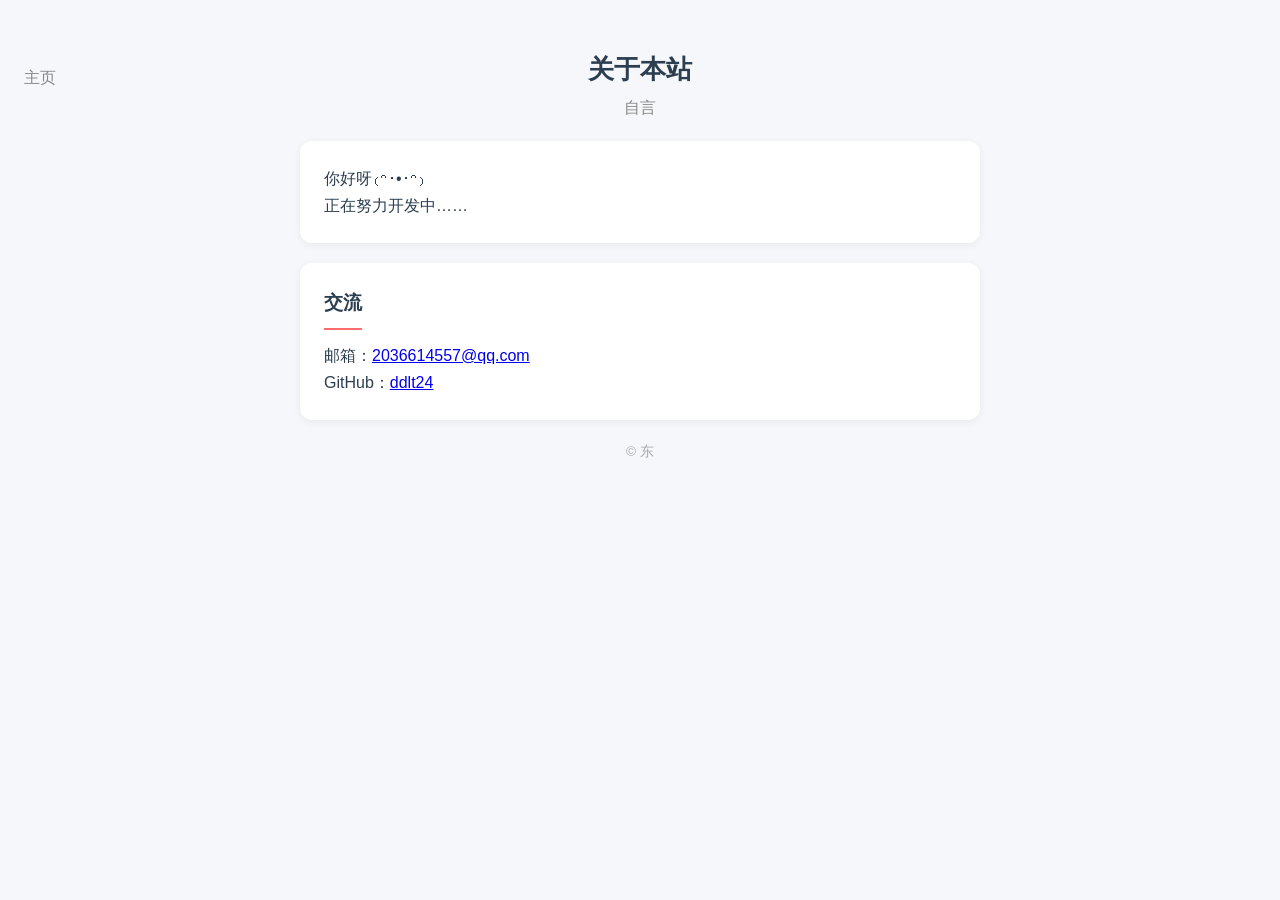
==== about.html @ d2ff535e "把HTML所有内容复制进来了" ====
<!DOCTYPE html>
 <html lang="zh-CN">
   <head>
     <meta charset="UTF-8">
     <meta name="viewport" content="width=device-width, initial-scale=1.0">
     <title>关于</title>
     <link rel="icon" href="assets/images/0.png" type="image/png">
     <link rel="stylesheet" href="css/0.css">
   </head>
   
   <body>
     <div class="container">
       <!-- 头部：返回主页 + 页面标题 -->
       <header>
         <a href="index.html" style="position:fixed; top:64px; left:24px; text-decoration:none; color:#888; font-size:1.0rem; z-index:999;">主页</a>
         <h1 style="margin-top:8px;">关于本站</h1>
          <p class="tagline">自言</p>
       </header>
       
       
       <!-- 介绍区块 -->
       <section>
         <p>你好呀₍ᵔ･•･ᵔ₎<br>正在努力开发中……</p>
       </section>
       
       <!-- 交流 -->
       <section>
         <h2>交流</h2>
         <p>邮箱：<a href="mailto:dong@example.com">2036614557@qq.com</a></p>
         <p>GitHub：<a href="https://github.com/ddlt24" target="_blank" rel="noopener noreferrer">ddlt24</a></p>
       </section>
       
       <!-- 页脚 -->
       <footer>© 东 </footer>
     </div>
   </body>
 </html>
---- css/0.css ----
/* ===== 基础重置 ===== */
* { margin: 0; padding: 0; box-sizing: border-box; }

/* ===== 亮色变量（默认）===== */
:root {
  --bg: #f5f7fa;
  --text: #2c3e50;
  --text-light: #888;
  --card-bg: #fff;
  --card-shadow: rgba(0,0,0,0.06);
  --primary: #ff6b6b;
  --primary-dark: #e05555;
  --gradient-btn: linear-gradient(135deg, #ff6b6b 0%, #f093fb 100%);
  --gradient-btn-hover: linear-gradient(135deg, #e05555 0%, #d47ae8 100%);
  --gradient-other: linear-gradient(135deg, #00FFFF 0%, #00FF80 100%);
  --skill-bg: #ffa500;
  --links-bg: #2c3e50;
  --links-hover: #ff6b6b;
  --border-h2: #ff6b6b;
  --footer-text: #aaa;
  --clock-opacity: 0.7;
}

/* ===== 暗色覆写（系统深色模式时自动生效）===== */
@media (prefers-color-scheme: dark) {
  :root {
    --bg: #0f0f1a;
    --text: #e0e0e0;
    --text-light: #999;
    --card-bg: #1a1a2e;
    --card-shadow: rgba(0,0,0,0.3);
    --primary: #ff6b6b;
    --primary-dark: #cc4444;
    --gradient-btn: linear-gradient(135deg, #ff6b6b 0%, #c77dff 100%);
    --gradient-btn-hover: linear-gradient(135deg, #e05555 0%, #a855f7 100%);
    --gradient-other: linear-gradient(135deg, #06b6d4 0%, #10b981 100%);
    --skill-bg: #d97706;
    --links-bg: #1e1e32;
    --links-hover: #ff6b6b;
    --border-h2: #ff6b6b;
    --footer-text: #666;
    --clock-opacity: 0.5;
  }

  body {
    background: var(--bg);
  }

  img.avatar {
    filter: brightness(0.85);
  }
}

/* ===== Body ===== */
body {
  font-family: -apple-system, BlinkMacSystemFont, "Segoe UI", sans-serif;
  line-height: 1.7;
  color: var(--text);
  background: var(--bg);
  min-height: 100vh;
  transition: background 0.3s, color 0.3s;
}

/* ===== 整体容器 ===== */
.container {
  max-width: 720px;
  margin: 0 auto;
  padding: 40px 20px;
}

/* ===== 右上角时间 ===== */
#clock {
  position: fixed;
  top: 24px;
  right: 12px;
  font-size: 0.85rem;
  color: var(--text-light);
  font-family: -apple-system, BlinkMacSystemFont, "Segoe UI", monospace;
  letter-spacing: 0.5px;
  opacity: var(--clock-opacity);
  z-index: 999;
  user-select: none;
}

/* ===== 头部 ===== */
header {
  text-align: center;
  margin-bottom: 20px;
}
.avatar {
  width: 64px; height: 64px;
  border-radius: 50%;
  object-fit: cover;
  margin-bottom: 6px;
  box-shadow: 0 4px 12px var(--card-shadow);
}
header h1 { font-size: 1.6rem; margin-bottom: 2px; }
.tagline { color: var(--text-light); font-size: 1rem; }

/* ===== 各模块通用 ===== */
section {
  background: var(--card-bg);
  border-radius: 12px;
  padding: 24px;
  margin-bottom: 20px;
  box-shadow: 0 2px 8px var(--card-shadow);
  transition: background 0.3s, box-shadow 0.3s;
}
section h2 {
  font-size: 1.2rem;
  margin-bottom: 12px;
  padding-bottom: 8px;
  border-bottom: 2px solid var(--border-h2);
  display: inline-block;
}

/* ===== 标签 ===== */
.skills { list-style: none; display: flex; flex-wrap: wrap; gap: 8px; }
.skills li {
  background: var(--skill-bg);
  padding: 6px 14px;
  border-radius: 20px;
  font-size: 0.9rem;
  color: #fff;
}

/* ===== 项目链接按钮 ===== */
.button-group {
  display: flex;
  flex-wrap: nowrap;
  gap: 12px;
}
.button-group a {
  flex: 1 1 calc(33% - 12px);   /* 原 25% 改 33%，3 个按钮更合理 */
  padding: 8px 22px;
  background: var(--gradient-btn);
  color: #fff;
  font-size: 0.95rem;
  font-weight: 500;
  text-decoration: none;
  border-radius: 25px;
  box-shadow: 0 4px 15px rgba(102, 126, 234, 0.4);
  transition: all 0.3s ease;
  letter-spacing: 0.5px;
  text-align: center;
  box-sizing: border-box;
}
.button-group a:hover {
  transform: translateY(-2px);
  box-shadow: 0 6px 20px rgba(102, 126, 234, 0.6);
  background: var(--gradient-btn-hover);
}
.button-group a:active {
  transform: translateY(0);
  box-shadow: 0 2px 10px rgba(102, 126, 234, 0.3);
}

/* ===== 资源按钮 ===== */
.links { display: flex; gap: 12px; flex-wrap: wrap; }
.links a {
  flex: 1; min-width: 120px;
  text-align: center;
  padding: 10px 0;
  border-radius: 8px;
  background: var(--links-bg);
  color: #fff;
  text-decoration: none;
  font-size: 0.95rem;
  transition: background 0.2s;
}
.links a:hover { background: var(--links-hover); }

/* ===== 其他按钮 ===== */
.other {
  display: flex;
  gap: 12px;
  flex-wrap: nowrap;
}
.other a {
  flex: 1 1 calc(33% - 12px);
  padding: 8px 22px;
  background: var(--gradient-other);
  color: #fff;
  font-size: 0.95rem;
  font-weight: 500;
  text-decoration: none;
  border-radius: 25px;
  box-shadow: 0 4px 15px rgba(102, 126, 234, 0.4);
  transition: all 0.3s ease;
  letter-spacing: 0.5px;
  text-align: center;
  box-sizing: border-box;
}
.other a:hover {
  filter: brightness(1.1);
}

/* ===== 透明按钮 ===== */
.transparent-button {
  display: flex;
  gap: 12px;
  flex-wrap: wrap;
}
.transparent-button a {
  flex: 1;
  min-width: 120px;
  text-align: center;
  padding: 10px 0;
  border-radius: 8px;
  background: transparent;
  color: var(--text);
  font-size: 0.95rem;
  font-weight: 500;
  text-decoration: none;
  border: 2px solid var(--text-light);
  transition: all 0.3s ease;
  box-sizing: border-box;
}
.transparent-button a:hover {
  border-color: var(--primary);
  color: var(--primary);
}

/* ===== 页脚 ===== */
footer {
  text-align: center;
  color: var(--footer-text);
  font-size: 0.85rem;
  margin-top: 20px;
}
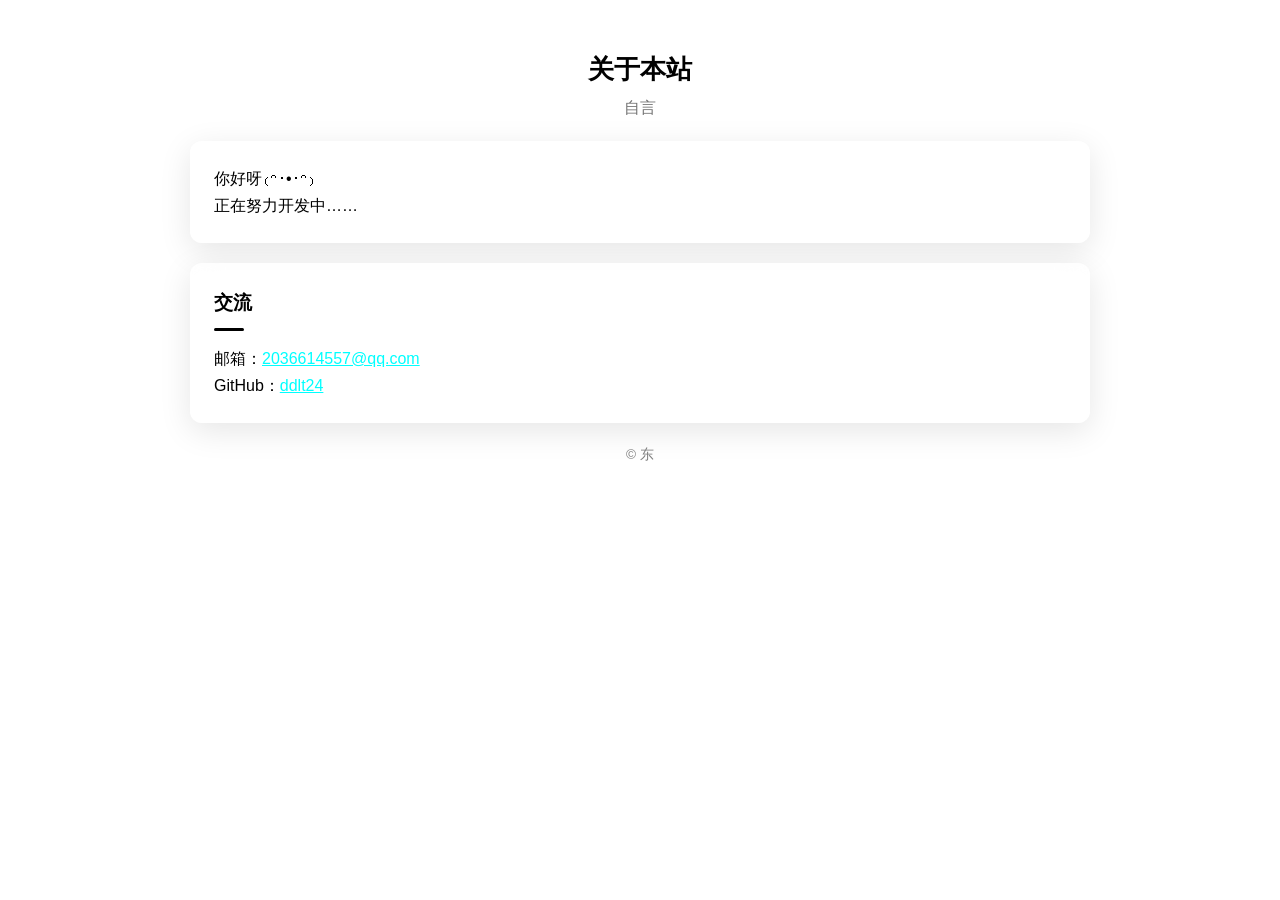
==== commit cb61fc02: "重写css" ====
--- a/about.html
+++ b/about.html
@@ -2,18 +2,18 @@
  <html lang="zh-CN">
    <head>
      <meta charset="UTF-8">
-     <meta name="viewport" content="width=device-width, initial-scale=1.0">
-     <title>关于</title>
+    <meta name="viewport" content="width=device-width, initial-scale=1.0">
+    <meta name="color-scheme" content="light dark">
+    <title>关于</title>
      <link rel="icon" href="assets/images/0.png" type="image/png">
      <link rel="stylesheet" href="css/0.css">
    </head>
    
    <body>
-     <div class="container">
-       <!-- 头部：返回主页 + 页面标题 -->
-       <header>
-         <a href="index.html" style="position:fixed; top:64px; left:24px; text-decoration:none; color:#888; font-size:1.0rem; z-index:999;">主页</a>
-         <h1 style="margin-top:8px;">关于本站</h1>
+     <div class="container about">
+       <!-- 头部：页面标题 -->
+      <header>
+        <h1 style="margin-top:8px;">关于本站</h1>
           <p class="tagline">自言</p>
        </header>
        
@@ -26,7 +26,7 @@
        <!-- 交流 -->
        <section>
          <h2>交流</h2>
-         <p>邮箱：<a href="mailto:dong@example.com">2036614557@qq.com</a></p>
+         <p>邮箱：<a href="mailto:2036614557@qq.com">2036614557@qq.com</a></p>
          <p>GitHub：<a href="https://github.com/ddlt24" target="_blank" rel="noopener noreferrer">ddlt24</a></p>
        </section>
        
--- a/css/0.css
+++ b/css/0.css
@@ -1,59 +1,53 @@
+/* ============================================================
+   东 · 极简扁平 + 玻璃拟态
+   背景：纯白 / 纯黑，自适应明暗
+   卡片：保留毛玻璃（backdrop-filter）
+   按键：统一纯色 #00FFFF，无交互效果
+   ============================================================ */
+
 /* ===== 基础重置 ===== */
 * { margin: 0; padding: 0; box-sizing: border-box; }
 
-/* ===== 亮色变量（默认）===== */
+/* ===== 设计变量（纯白 / 纯黑 · 自适应明暗）===== */
+html { color-scheme: light dark; }
 :root {
-  --bg: #f5f7fa;
-  --text: #2c3e50;
-  --text-light: #888;
-  --card-bg: #fff;
-  --card-shadow: rgba(0,0,0,0.06);
-  --primary: #ff6b6b;
-  --primary-dark: #e05555;
-  --gradient-btn: linear-gradient(135deg, #ff6b6b 0%, #f093fb 100%);
-  --gradient-btn-hover: linear-gradient(135deg, #e05555 0%, #d47ae8 100%);
-  --gradient-other: linear-gradient(135deg, #00FFFF 0%, #00FF80 100%);
-  --skill-bg: #ffa500;
-  --links-bg: #2c3e50;
-  --links-hover: #ff6b6b;
-  --border-h2: #ff6b6b;
-  --footer-text: #aaa;
+  --bg: #ffffff;
+  --text: #000000;
+  --text-light: rgba(0, 0, 0, 0.55);
+
+  /* 毛玻璃（基于纯白背景，用半透明 + 阴影体现质感） */
+  --glass-bg: rgba(255, 255, 255, 0.55);
+  --glass-border: rgba(0, 0, 0, 0.12);
+  --glass-shadow: 0 8px 32px rgba(0, 0, 0, 0.10);
+
+  --accent: #00ffff;                 /* 唯一强调色：按键 */
+  --btn-text: #000000;
+  --footer-text: rgba(0, 0, 0, 0.5);
+  --radius: 12px;
+  --radius-btn: 10px;
   --clock-opacity: 0.7;
 }
 
-/* ===== 暗色覆写（系统深色模式时自动生效）===== */
+/* ===== 暗色（跟随系统）===== */
 @media (prefers-color-scheme: dark) {
   :root {
-    --bg: #0f0f1a;
-    --text: #e0e0e0;
-    --text-light: #999;
-    --card-bg: #1a1a2e;
-    --card-shadow: rgba(0,0,0,0.3);
-    --primary: #ff6b6b;
-    --primary-dark: #cc4444;
-    --gradient-btn: linear-gradient(135deg, #ff6b6b 0%, #c77dff 100%);
-    --gradient-btn-hover: linear-gradient(135deg, #e05555 0%, #a855f7 100%);
-    --gradient-other: linear-gradient(135deg, #06b6d4 0%, #10b981 100%);
-    --skill-bg: #d97706;
-    --links-bg: #1e1e32;
-    --links-hover: #ff6b6b;
-    --border-h2: #ff6b6b;
-    --footer-text: #666;
-    --clock-opacity: 0.5;
-  }
+    --bg: #000000;
+    --text: #ffffff;
+    --text-light: rgba(255, 255, 255, 0.6);
 
-  body {
-    background: var(--bg);
-  }
+    --glass-bg: rgba(255, 255, 255, 0.08);
+    --glass-border: rgba(255, 255, 255, 0.16);
+    --glass-shadow: 0 8px 32px rgba(0, 0, 0, 0.35);
 
-  img.avatar {
-    filter: brightness(0.85);
+    --btn-text: #000000;
+    --footer-text: rgba(255, 255, 255, 0.5);
+    --clock-opacity: 0.6;
   }
 }
 
 /* ===== Body ===== */
 body {
-  font-family: -apple-system, BlinkMacSystemFont, "Segoe UI", sans-serif;
+  font-family: -apple-system, BlinkMacSystemFont, "Segoe UI", "PingFang SC", "Microsoft YaHei", sans-serif;
   line-height: 1.7;
   color: var(--text);
   background: var(--bg);
@@ -61,15 +55,19 @@
   transition: background 0.3s, color 0.3s;
 }
 
-/* ===== 整体容器 ===== */
+/* ===== 容器（自适应宽度：宽屏自动加宽内容列，收窄两侧留白）===== */
 .container {
+  width: 100%;
   max-width: 720px;
   margin: 0 auto;
-  padding: 40px 20px;
+  padding: 40px 10px;
 }
+@media (min-width: 768px)  { .container { max-width: 760px;  padding: 40px 10px; } }
+@media (min-width: 1024px) { .container { max-width: 920px;  padding: 40px 10px; } }
+@media (min-width: 1440px) { .container { max-width: 1440px; padding: 40px 10px; } }
 
-/* ===== 右上角时间 ===== */
-#clock {
+/* ===== 右上角时钟 ===== */
+#time {
   position: fixed;
   top: 24px;
   right: 12px;
@@ -83,142 +81,97 @@
 }
 
 /* ===== 头部 ===== */
-header {
-  text-align: center;
-  margin-bottom: 20px;
-}
+header { text-align: center; margin-bottom: 20px; }
 .avatar {
   width: 64px; height: 64px;
   border-radius: 50%;
   object-fit: cover;
-  margin-bottom: 6px;
-  box-shadow: 0 4px 12px var(--card-shadow);
+  margin-bottom: 8px;
+  box-shadow: var(--glass-shadow);
 }
 header h1 { font-size: 1.6rem; margin-bottom: 2px; }
 .tagline { color: var(--text-light); font-size: 1rem; }
 
-/* ===== 各模块通用 ===== */
+/* ===== 卡片（毛玻璃）===== */
 section {
-  background: var(--card-bg);
-  border-radius: 12px;
+  background: var(--glass-bg);
+  backdrop-filter: blur(16px) saturate(140%);
+  -webkit-backdrop-filter: blur(16px) saturate(140%);
+  border-radius: var(--radius);
   padding: 24px;
   margin-bottom: 20px;
-  box-shadow: 0 2px 8px var(--card-shadow);
-  transition: background 0.3s, box-shadow 0.3s;
+  box-shadow: var(--glass-shadow);
 }
 section h2 {
   font-size: 1.2rem;
-  margin-bottom: 12px;
-  padding-bottom: 8px;
-  border-bottom: 2px solid var(--border-h2);
-  display: inline-block;
+  font-weight: 600;
+  margin-bottom: 14px;
+  color: var(--text);
+}
+section h2::after {
+  content: "";
+  display: block;
+  width: 30px; height: 3px;
+  margin-top: 8px;
+  border-radius: 3px;
+  background: var(--text);
 }
 
 /* ===== 标签 ===== */
 .skills { list-style: none; display: flex; flex-wrap: wrap; gap: 8px; }
 .skills li {
-  background: var(--skill-bg);
+  border: 1px solid var(--text);
+  color: var(--text);
   padding: 6px 14px;
   border-radius: 20px;
   font-size: 0.9rem;
-  color: #fff;
 }
 
-/* ===== 项目链接按钮 ===== */
-.button-group {
-  display: flex;
-  flex-wrap: nowrap;
-  gap: 12px;
+/* ===== 按键（统一纯色 #00FFFF · 无效果）===== */
+.button-group { display: flex; flex-wrap: wrap; gap: 12px; }
+.button-group a {
+  flex: 1 1 calc(33% - 12px);
+  padding: 10px 22px;
+  background: var(--accent);
+  color: var(--btn-text);
+  font-size: 0.95rem;
+  font-weight: 600;
+  text-decoration: none;
+  border: none;
+  border-radius: var(--radius-btn);
+  text-align: center;
+  box-sizing: border-box;
+  letter-spacing: 0.5px;
 }
-.button-group a {
-  flex: 1 1 calc(33% - 12px);   /* 原 25% 改 33%，3 个按钮更合理 */
-  padding: 8px 22px;
-  background: var(--gradient-btn);
-  color: #fff;
+
+.links { display: flex; gap: 12px; flex-wrap: wrap; }
+.links a {
+  flex: 1; min-width: 120px;
+  padding: 10px 0;
+  background: var(--accent);
+  color: var(--btn-text);
   font-size: 0.95rem;
-  font-weight: 500;
+  font-weight: 600;
   text-decoration: none;
-  border-radius: 25px;
-  box-shadow: 0 4px 15px rgba(102, 126, 234, 0.4);
-  transition: all 0.3s ease;
-  letter-spacing: 0.5px;
+  border: none;
+  border-radius: var(--radius-btn);
   text-align: center;
   box-sizing: border-box;
 }
-.button-group a:hover {
-  transform: translateY(-2px);
-  box-shadow: 0 6px 20px rgba(102, 126, 234, 0.6);
-  background: var(--gradient-btn-hover);
-}
-.button-group a:active {
-  transform: translateY(0);
-  box-shadow: 0 2px 10px rgba(102, 126, 234, 0.3);
-}
 
-/* ===== 资源按钮 ===== */
-.links { display: flex; gap: 12px; flex-wrap: wrap; }
-.links a {
+.transparent-button { display: flex; gap: 12px; flex-wrap: wrap; }
+.transparent-button a {
   flex: 1; min-width: 120px;
-  text-align: center;
   padding: 10px 0;
-  border-radius: 8px;
-  background: var(--links-bg);
-  color: #fff;
+  background: var(--accent);
+  color: var(--btn-text);
+  font-size: 0.95rem;
+  font-weight: 600;
   text-decoration: none;
-  font-size: 0.95rem;
-  transition: background 0.2s;
-}
-.links a:hover { background: var(--links-hover); }
-
-/* ===== 其他按钮 ===== */
-.other {
-  display: flex;
-  gap: 12px;
-  flex-wrap: nowrap;
-}
-.other a {
-  flex: 1 1 calc(33% - 12px);
-  padding: 8px 22px;
-  background: var(--gradient-other);
-  color: #fff;
-  font-size: 0.95rem;
-  font-weight: 500;
-  text-decoration: none;
-  border-radius: 25px;
-  box-shadow: 0 4px 15px rgba(102, 126, 234, 0.4);
-  transition: all 0.3s ease;
-  letter-spacing: 0.5px;
+  border: none;
+  border-radius: var(--radius-btn);
   text-align: center;
   box-sizing: border-box;
-}
-.other a:hover {
-  filter: brightness(1.1);
-}
-
-/* ===== 透明按钮 ===== */
-.transparent-button {
-  display: flex;
-  gap: 12px;
-  flex-wrap: wrap;
-}
-.transparent-button a {
-  flex: 1;
-  min-width: 120px;
-  text-align: center;
-  padding: 10px 0;
-  border-radius: 8px;
-  background: transparent;
-  color: var(--text);
-  font-size: 0.95rem;
-  font-weight: 500;
-  text-decoration: none;
-  border: 2px solid var(--text-light);
-  transition: all 0.3s ease;
-  box-sizing: border-box;
-}
-.transparent-button a:hover {
-  border-color: var(--primary);
-  color: var(--primary);
 }
 
 /* ===== 页脚 ===== */
@@ -228,3 +181,11 @@
   font-size: 0.85rem;
   margin-top: 20px;
 }
+
+/* ===== 关于页链接颜色 ===== */
+.about a {
+  color: #00ffff;
+}
+.about a:hover {
+  color: #00ffff;
+}
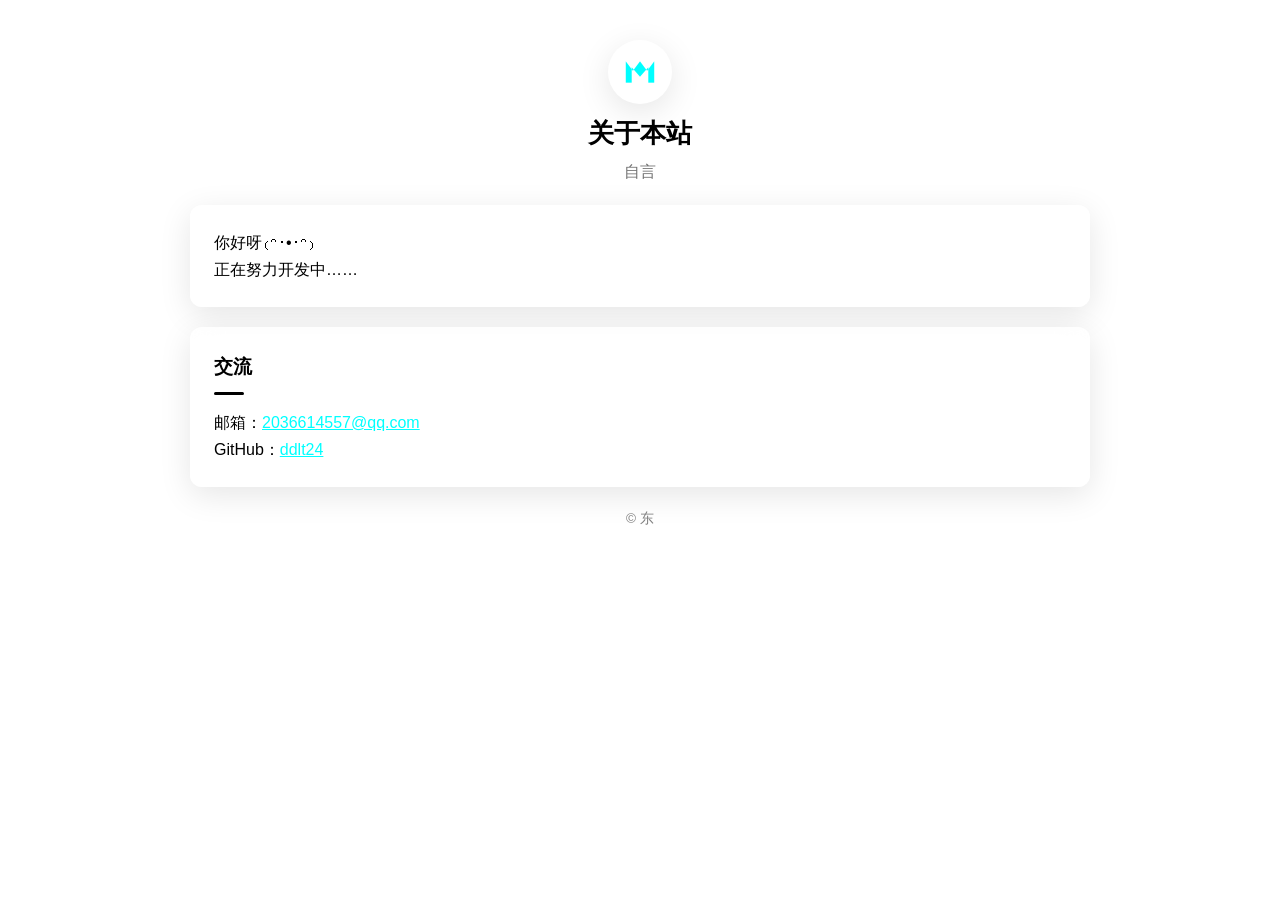
==== commit 596e1c87: "给logo加个直达主页功能" ====
--- a/about.html
+++ b/about.html
@@ -13,6 +13,7 @@
      <div class="container about">
        <!-- 头部：页面标题 -->
       <header>
+        <a href="index.html"><img src="assets/images/0.png" class="avatar"></a>
         <h1 style="margin-top:8px;">关于本站</h1>
           <p class="tagline">自言</p>
        </header>
--- a/css/0.css
+++ b/css/0.css
@@ -83,12 +83,16 @@
 /* ===== 头部 ===== */
 header { text-align: center; margin-bottom: 20px; }
 .avatar {
-  width: 64px; height: 64px;
+  width: 64px;
+  height: 64px;
   border-radius: 50%;
-  object-fit: cover;
-  margin-bottom: 8px;
   box-shadow: var(--glass-shadow);
-}
+  margin-bottom: 0;
+  display: block;}
+header a {
+  display: block;
+  width: 64px;
+  margin: 0 auto;}
 header h1 { font-size: 1.6rem; margin-bottom: 2px; }
 .tagline { color: var(--text-light); font-size: 1rem; }
 
